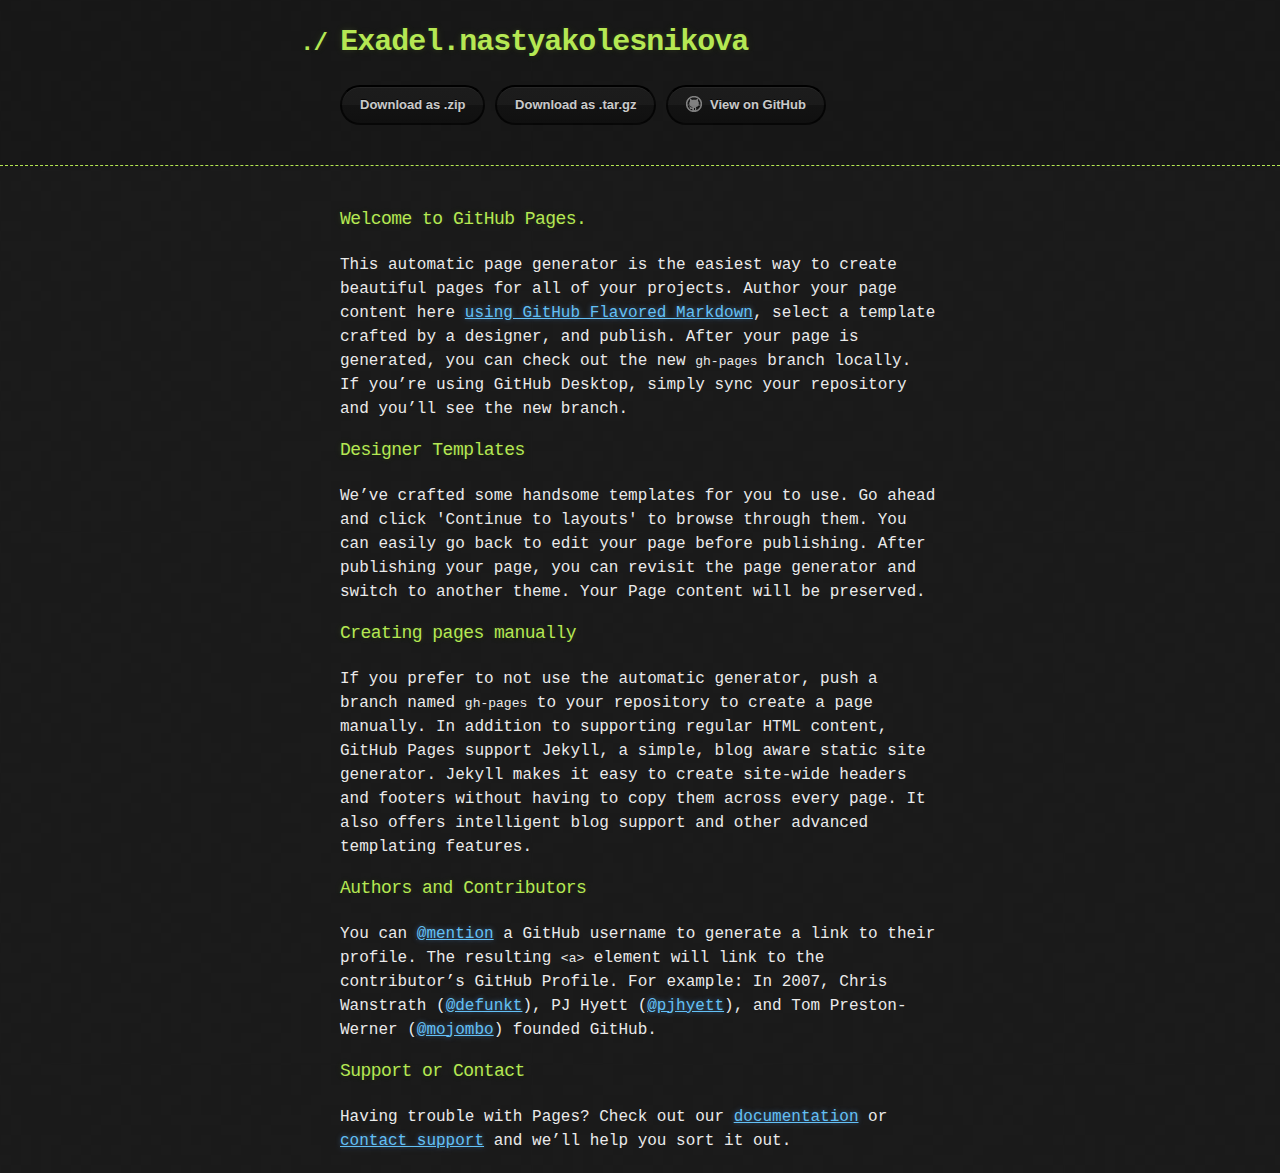
==== index.html @ a344540a "Create gh-pages branch via GitHub" ====
<!DOCTYPE html>
<html>
  <head>
    <meta charset='utf-8'>
    <meta http-equiv="X-UA-Compatible" content="chrome=1">

    <link rel="stylesheet" type="text/css" href="stylesheets/stylesheet.css" media="screen">
    <link rel="stylesheet" type="text/css" href="stylesheets/github-dark.css" media="screen">
    <link rel="stylesheet" type="text/css" href="stylesheets/print.css" media="print">

    <title>Exadel.nastyakolesnikova by Beshenka</title>
  </head>

  <body>

    <header>
      <div class="container">
        <h1>Exadel.nastyakolesnikova</h1>
        <h2></h2>

        <section id="downloads">
          <a href="https://github.com/Beshenka/Exadel.NastyaKolesnikova/zipball/master" class="btn">Download as .zip</a>
          <a href="https://github.com/Beshenka/Exadel.NastyaKolesnikova/tarball/master" class="btn">Download as .tar.gz</a>
          <a href="https://github.com/Beshenka/Exadel.NastyaKolesnikova" class="btn btn-github"><span class="icon"></span>View on GitHub</a>
        </section>
      </div>
    </header>

    <div class="container">
      <section id="main_content">
        <h3>
<a id="welcome-to-github-pages" class="anchor" href="#welcome-to-github-pages" aria-hidden="true"><span aria-hidden="true" class="octicon octicon-link"></span></a>Welcome to GitHub Pages.</h3>

<p>This automatic page generator is the easiest way to create beautiful pages for all of your projects. Author your page content here <a href="https://guides.github.com/features/mastering-markdown/">using GitHub Flavored Markdown</a>, select a template crafted by a designer, and publish. After your page is generated, you can check out the new <code>gh-pages</code> branch locally. If you’re using GitHub Desktop, simply sync your repository and you’ll see the new branch.</p>

<h3>
<a id="designer-templates" class="anchor" href="#designer-templates" aria-hidden="true"><span aria-hidden="true" class="octicon octicon-link"></span></a>Designer Templates</h3>

<p>We’ve crafted some handsome templates for you to use. Go ahead and click 'Continue to layouts' to browse through them. You can easily go back to edit your page before publishing. After publishing your page, you can revisit the page generator and switch to another theme. Your Page content will be preserved.</p>

<h3>
<a id="creating-pages-manually" class="anchor" href="#creating-pages-manually" aria-hidden="true"><span aria-hidden="true" class="octicon octicon-link"></span></a>Creating pages manually</h3>

<p>If you prefer to not use the automatic generator, push a branch named <code>gh-pages</code> to your repository to create a page manually. In addition to supporting regular HTML content, GitHub Pages support Jekyll, a simple, blog aware static site generator. Jekyll makes it easy to create site-wide headers and footers without having to copy them across every page. It also offers intelligent blog support and other advanced templating features.</p>

<h3>
<a id="authors-and-contributors" class="anchor" href="#authors-and-contributors" aria-hidden="true"><span aria-hidden="true" class="octicon octicon-link"></span></a>Authors and Contributors</h3>

<p>You can <a href="https://help.github.com/articles/basic-writing-and-formatting-syntax/#mentioning-users-and-teams" class="user-mention">@mention</a> a GitHub username to generate a link to their profile. The resulting <code>&lt;a&gt;</code> element will link to the contributor’s GitHub Profile. For example: In 2007, Chris Wanstrath (<a href="https://github.com/defunkt" class="user-mention">@defunkt</a>), PJ Hyett (<a href="https://github.com/pjhyett" class="user-mention">@pjhyett</a>), and Tom Preston-Werner (<a href="https://github.com/mojombo" class="user-mention">@mojombo</a>) founded GitHub.</p>

<h3>
<a id="support-or-contact" class="anchor" href="#support-or-contact" aria-hidden="true"><span aria-hidden="true" class="octicon octicon-link"></span></a>Support or Contact</h3>

<p>Having trouble with Pages? Check out our <a href="https://help.github.com/pages">documentation</a> or <a href="https://github.com/contact">contact support</a> and we’ll help you sort it out.</p>
      </section>
    </div>

    
  </body>
</html>
---- stylesheets/stylesheet.css ----
body {
  margin: 0;
  padding: 0;
  background: #151515 url("../images/bkg.png") 0 0;
  color: #eaeaea;
  font: 16px;
  line-height: 1.5;
  font-family: Monaco, "Bitstream Vera Sans Mono", "Lucida Console", Terminal, monospace;
}

/* General & 'Reset' Stuff */

.container {
  width: 90%;
  max-width: 600px;
  margin: 0 auto;
}

section {
  display: block;
  margin: 0 0 20px 0;
}

h1, h2, h3, h4, h5, h6 {
  margin: 0 0 20px;
}

li {
  line-height: 1.4 ;
}

/* Header, <header>
   header   - container
   h1       - project name
   h2       - project description
*/

header {
  background: rgba(0, 0, 0, 0.1);
  width: 100%;
  border-bottom: 1px dashed #b5e853;
  padding: 20px 0;
  margin: 0 0 40px 0;
}

header h1 {
  font-size: 30px;
  line-height: 1.5;
  margin: 0 0 0 -40px;
  font-weight: bold;
  font-family: Monaco, "Bitstream Vera Sans Mono", "Lucida Console", Terminal, monospace;
  color: #b5e853;
  text-shadow: 0 1px 1px rgba(0, 0, 0, 0.1),
               0 0 5px rgba(181, 232, 83, 0.1),
               0 0 10px rgba(181, 232, 83, 0.1);
  letter-spacing: -1px;
  -webkit-font-smoothing: antialiased;
}

header h1:before {
  content: "./ ";
  font-size: 24px;
}

header h2 {
  font-size: 18px;
  font-weight: 300;
  color: #666;
}

#downloads .btn {
  display: inline-block;
  text-align: center;
  margin: 0;
}

/* Main Content
*/

#main_content {
  width: 100%;
  -webkit-font-smoothing: antialiased;
}
section img {
  max-width: 100%
}

h1, h2, h3, h4, h5, h6 {
  font-weight: normal;
  font-family: Monaco, "Bitstream Vera Sans Mono", "Lucida Console", Terminal, monospace;
  color: #b5e853;
  letter-spacing: -0.03em;
  text-shadow: 0 1px 1px rgba(0, 0, 0, 0.1),
               0 0 5px rgba(181, 232, 83, 0.1),
               0 0 10px rgba(181, 232, 83, 0.1);
}

#main_content h1 {
  font-size: 30px;
}

#main_content h2 {
  font-size: 24px;
}

#main_content h3 {
  font-size: 18px;
}

#main_content h4 {
  font-size: 14px;
}

#main_content h5 {
  font-size: 12px;
  text-transform: uppercase;
  margin: 0 0 5px 0;
}

#main_content h6 {
  font-size: 12px;
  text-transform: uppercase;
  color: #999;
  margin: 0 0 5px 0;
}

dt {
  font-style: italic;
  font-weight: bold;
}

ul li {
  list-style: none;
}

ul li:before {
  content: ">>";
  font-family: Monaco, "Bitstream Vera Sans Mono", "Lucida Console", Terminal, monospace;
  font-size: 13px;
  color: #b5e853;
  margin-left: -37px;
  margin-right: 21px;
  line-height: 16px;
}

blockquote {
  color: #aaa;
  padding-left: 10px;
  border-left: 1px dotted #666;
}

pre {
  background: rgba(0, 0, 0, 0.9);
  border: 1px solid rgba(255, 255, 255, 0.15);
  padding: 10px;
  font-size: 14px;
  color: #b5e853;
  border-radius: 2px;
  -moz-border-radius: 2px;
  -webkit-border-radius: 2px;
  text-wrap: normal;
  overflow: auto;
  overflow-y: hidden;
}

table {
  width: 100%;
  margin: 0 0 20px 0;
}

th {
  text-align: left;
  border-bottom: 1px dashed #b5e853;
  padding: 5px 10px;
}

td {
  padding: 5px 10px;
}

hr {
  height: 0;
  border: 0;
  border-bottom: 1px dashed #b5e853;
  color: #b5e853;
}

/* Buttons
*/

.btn {
  display: inline-block;
  background: -webkit-linear-gradient(top, rgba(40, 40, 40, 0.3), rgba(35, 35, 35, 0.3) 50%, rgba(10, 10, 10, 0.3) 50%, rgba(0, 0, 0, 0.3));
  padding: 8px 18px;
  border-radius: 50px;
  border: 2px solid rgba(0, 0, 0, 0.7);
  border-bottom: 2px solid rgba(0, 0, 0, 0.7);
  border-top: 2px solid rgba(0, 0, 0, 1);
  color: rgba(255, 255, 255, 0.8);
  font-family: Helvetica, Arial, sans-serif;
  font-weight: bold;
  font-size: 13px;
  text-decoration: none;
  text-shadow: 0 -1px 0 rgba(0, 0, 0, 0.75);
  box-shadow: inset 0 1px 0 rgba(255, 255, 255, 0.05);
}

.btn:hover {
  background: -webkit-linear-gradient(top, rgba(40, 40, 40, 0.6), rgba(35, 35, 35, 0.6) 50%, rgba(10, 10, 10, 0.8) 50%, rgba(0, 0, 0, 0.8));
}

.btn .icon {
  display: inline-block;
  width: 16px;
  height: 16px;
  margin: 1px 8px 0 0;
  float: left;
}

.btn-github .icon {
  opacity: 0.6;
  background: url("../images/blacktocat.png") 0 0 no-repeat;
}

/* Links
   a, a:hover, a:visited
*/

a {
  color: #63c0f5;
  text-shadow: 0 0 5px rgba(104, 182, 255, 0.5);
}

/* Clearfix */

.cf:before, .cf:after {
  content:"";
  display:table;
}

.cf:after {
  clear:both;
}

.cf {
  zoom:1;
}
---- stylesheets/github-dark.css ----
/*
The MIT License (MIT)

Copyright (c) 2016 GitHub, Inc.

Permission is hereby granted, free of charge, to any person obtaining a copy
of this software and associated documentation files (the "Software"), to deal
in the Software without restriction, including without limitation the rights
to use, copy, modify, merge, publish, distribute, sublicense, and/or sell
copies of the Software, and to permit persons to whom the Software is
furnished to do so, subject to the following conditions:

The above copyright notice and this permission notice shall be included in all
copies or substantial portions of the Software.

THE SOFTWARE IS PROVIDED "AS IS", WITHOUT WARRANTY OF ANY KIND, EXPRESS OR
IMPLIED, INCLUDING BUT NOT LIMITED TO THE WARRANTIES OF MERCHANTABILITY,
FITNESS FOR A PARTICULAR PURPOSE AND NONINFRINGEMENT. IN NO EVENT SHALL THE
AUTHORS OR COPYRIGHT HOLDERS BE LIABLE FOR ANY CLAIM, DAMAGES OR OTHER
LIABILITY, WHETHER IN AN ACTION OF CONTRACT, TORT OR OTHERWISE, ARISING FROM,
OUT OF OR IN CONNECTION WITH THE SOFTWARE OR THE USE OR OTHER DEALINGS IN THE
SOFTWARE.

*/

.pl-c /* comment */ {
  color: #969896;
}

.pl-c1 /* constant, variable.other.constant, support, meta.property-name, support.constant, support.variable, meta.module-reference, markup.raw, meta.diff.header */,
.pl-s .pl-v /* string variable */ {
  color: #0099cd;
}

.pl-e /* entity */,
.pl-en /* entity.name */ {
  color: #9774cb;
}

.pl-smi /* variable.parameter.function, storage.modifier.package, storage.modifier.import, storage.type.java, variable.other */,
.pl-s .pl-s1 /* string source */ {
  color: #ddd;
}

.pl-ent /* entity.name.tag */ {
  color: #7bcc72;
}

.pl-k /* keyword, storage, storage.type */ {
  color: #cc2372;
}

.pl-s /* string */,
.pl-pds /* punctuation.definition.string, string.regexp.character-class */,
.pl-s .pl-pse .pl-s1 /* string punctuation.section.embedded source */,
.pl-sr /* string.regexp */,
.pl-sr .pl-cce /* string.regexp constant.character.escape */,
.pl-sr .pl-sre /* string.regexp source.ruby.embedded */,
.pl-sr .pl-sra /* string.regexp string.regexp.arbitrary-repitition */ {
  color: #3c66e2;
}

.pl-v /* variable */ {
  color: #fb8764;
}

.pl-id /* invalid.deprecated */ {
  color: #e63525;
}

.pl-ii /* invalid.illegal */ {
  color: #f8f8f8;
  background-color: #e63525;
}

.pl-sr .pl-cce /* string.regexp constant.character.escape */ {
  font-weight: bold;
  color: #7bcc72;
}

.pl-ml /* markup.list */ {
  color: #c26b2b;
}

.pl-mh /* markup.heading */,
.pl-mh .pl-en /* markup.heading entity.name */,
.pl-ms /* meta.separator */ {
  font-weight: bold;
  color: #264ec5;
}

.pl-mq /* markup.quote */ {
  color: #00acac;
}

.pl-mi /* markup.italic */ {
  font-style: italic;
  color: #ddd;
}

.pl-mb /* markup.bold */ {
  font-weight: bold;
  color: #ddd;
}

.pl-md /* markup.deleted, meta.diff.header.from-file */ {
  color: #bd2c00;
  background-color: #ffecec;
}

.pl-mi1 /* markup.inserted, meta.diff.header.to-file */ {
  color: #55a532;
  background-color: #eaffea;
}

.pl-mdr /* meta.diff.range */ {
  font-weight: bold;
  color: #9774cb;
}

.pl-mo /* meta.output */ {
  color: #264ec5;
}
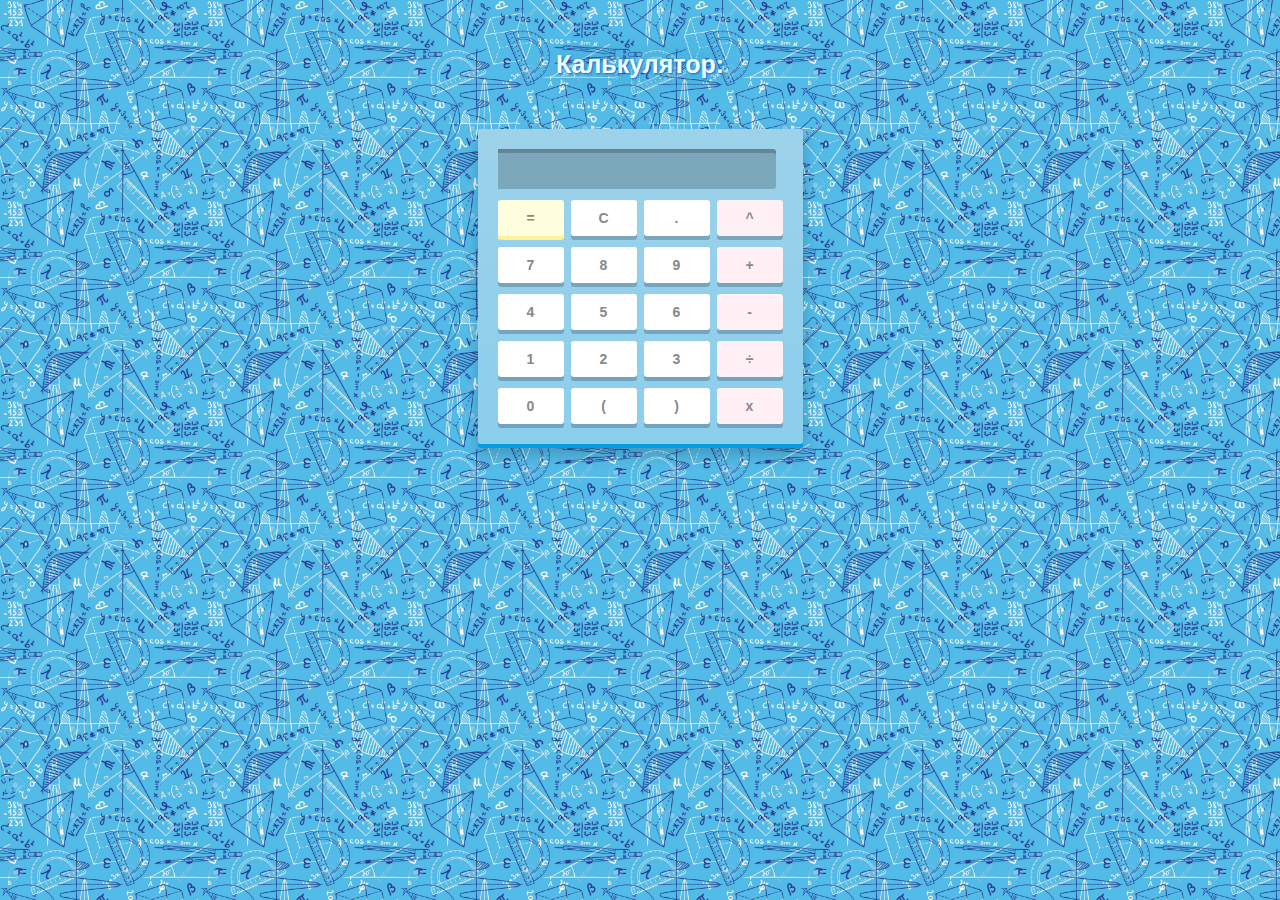
==== commit f89cda3b: "calc'" ====
--- a/index.html
+++ b/index.html
@@ -1,60 +1,47 @@
 <!DOCTYPE html>
 <html>
-  <head>
-    <meta charset='utf-8'>
-    <meta http-equiv="X-UA-Compatible" content="chrome=1">
+<head>
+    <meta charset="utf-8">
+    <link href="CalcCSS.css" rel="stylesheet">
+</head>
+    
+<body>
+    <h1 class = "text">Калькулятор:</h1> 
+    <div id="calculator">
+	<!-- Screen and clear key -->
+	    <div class="top">
+		  <div class="screen"></div>
+	    </div>
+	
+	   <div class="keys">
+		<!-- operators and other keys -->
+            <span class="eval">=</span>
+            <span class="clear">C</span>
+            <span>.</span>
+            <span class="operator">^</span>
+            <span>7</span>
+            <span>8</span>
+            <span>9</span>
+            <span class="operator">+</span>
+            <span>4</span>
+            <span>5</span>
+            <span>6</span>
+            <span class="operator">-</span>
+            <span>1</span>
+            <span>2</span>
+            <span>3</span>
+            <span class="operator">÷</span>
+            <span>0</span>
+            <span>(</span>
+            <span>)</span>
+            <span class="operator">x</span>
+	   </div>
+</div>
 
-    <link rel="stylesheet" type="text/css" href="stylesheets/stylesheet.css" media="screen">
-    <link rel="stylesheet" type="text/css" href="stylesheets/github-dark.css" media="screen">
-    <link rel="stylesheet" type="text/css" href="stylesheets/print.css" media="print">
-
-    <title>Exadel.nastyakolesnikova by Beshenka</title>
-  </head>
-
-  <body>
-
-    <header>
-      <div class="container">
-        <h1>Exadel.nastyakolesnikova</h1>
-        <h2></h2>
-
-        <section id="downloads">
-          <a href="https://github.com/Beshenka/Exadel.NastyaKolesnikova/zipball/master" class="btn">Download as .zip</a>
-          <a href="https://github.com/Beshenka/Exadel.NastyaKolesnikova/tarball/master" class="btn">Download as .tar.gz</a>
-          <a href="https://github.com/Beshenka/Exadel.NastyaKolesnikova" class="btn btn-github"><span class="icon"></span>View on GitHub</a>
-        </section>
-      </div>
-    </header>
-
-    <div class="container">
-      <section id="main_content">
-        <h3>
-<a id="welcome-to-github-pages" class="anchor" href="#welcome-to-github-pages" aria-hidden="true"><span aria-hidden="true" class="octicon octicon-link"></span></a>Welcome to GitHub Pages.</h3>
-
-<p>This automatic page generator is the easiest way to create beautiful pages for all of your projects. Author your page content here <a href="https://guides.github.com/features/mastering-markdown/">using GitHub Flavored Markdown</a>, select a template crafted by a designer, and publish. After your page is generated, you can check out the new <code>gh-pages</code> branch locally. If you’re using GitHub Desktop, simply sync your repository and you’ll see the new branch.</p>
-
-<h3>
-<a id="designer-templates" class="anchor" href="#designer-templates" aria-hidden="true"><span aria-hidden="true" class="octicon octicon-link"></span></a>Designer Templates</h3>
-
-<p>We’ve crafted some handsome templates for you to use. Go ahead and click 'Continue to layouts' to browse through them. You can easily go back to edit your page before publishing. After publishing your page, you can revisit the page generator and switch to another theme. Your Page content will be preserved.</p>
-
-<h3>
-<a id="creating-pages-manually" class="anchor" href="#creating-pages-manually" aria-hidden="true"><span aria-hidden="true" class="octicon octicon-link"></span></a>Creating pages manually</h3>
-
-<p>If you prefer to not use the automatic generator, push a branch named <code>gh-pages</code> to your repository to create a page manually. In addition to supporting regular HTML content, GitHub Pages support Jekyll, a simple, blog aware static site generator. Jekyll makes it easy to create site-wide headers and footers without having to copy them across every page. It also offers intelligent blog support and other advanced templating features.</p>
-
-<h3>
-<a id="authors-and-contributors" class="anchor" href="#authors-and-contributors" aria-hidden="true"><span aria-hidden="true" class="octicon octicon-link"></span></a>Authors and Contributors</h3>
-
-<p>You can <a href="https://help.github.com/articles/basic-writing-and-formatting-syntax/#mentioning-users-and-teams" class="user-mention">@mention</a> a GitHub username to generate a link to their profile. The resulting <code>&lt;a&gt;</code> element will link to the contributor’s GitHub Profile. For example: In 2007, Chris Wanstrath (<a href="https://github.com/defunkt" class="user-mention">@defunkt</a>), PJ Hyett (<a href="https://github.com/pjhyett" class="user-mention">@pjhyett</a>), and Tom Preston-Werner (<a href="https://github.com/mojombo" class="user-mention">@mojombo</a>) founded GitHub.</p>
-
-<h3>
-<a id="support-or-contact" class="anchor" href="#support-or-contact" aria-hidden="true"><span aria-hidden="true" class="octicon octicon-link"></span></a>Support or Contact</h3>
-
-<p>Having trouble with Pages? Check out our <a href="https://help.github.com/pages">documentation</a> or <a href="https://github.com/contact">contact support</a> and we’ll help you sort it out.</p>
-      </section>
-    </div>
+<!-- PrefixFree -->
+        <script src="CalckJS.js" type="text/javascript"></script>
+    
+</body>
 
     
-  </body>
-</html>
+</html>--- a/CalcCSS.css
+++ b/CalcCSS.css
@@ -0,0 +1,165 @@
+/* Basic reset */
+* {
+	margin: 0px;
+	padding: 0px;
+	box-sizing: border-box;
+	
+	/* Better text styling */
+	font: bold 14px Arial, sans-serif;
+    text-align: center;
+}
+
+font {
+    
+    margin: 100px;
+	padding: 100px;
+    text-align: center;
+    font-family: FANTASY; 
+    
+    
+}
+
+.text {
+    
+    margin-top:  50px;
+    font: bold 25px "century gothic", sans-serif;
+    color: azure;
+    text-shadow:  1px 1px 2px #1B68D3, 0 0 1em #3A9DC1;
+    
+}
+
+/* Finally adding some IE9 fallbacks for gradients to finish things up */
+/* A nice BG gradient */
+
+html {
+	height: 100%;
+	background-size: 200px 200px;
+    background-image: url(Fon.jpg);
+    background-repeat: repeat;
+}
+
+/* Using box shadows to create 3D effects */
+#calculator {
+	width: 325px;
+	height: auto;
+	
+	margin: 50px auto;
+	padding: 20px 20px 9px;
+	
+	background: #9dd2ea;
+	background: linear-gradient(#9dd2ea, #8bceec);
+	border-radius: 3px;
+	box-shadow: 0px 4px #009de4, 0px 10px 15px rgba(0, 0, 0, 0.2);
+}
+
+/* Top portion */
+.top span.clear {
+	float: right;
+}
+
+/* Inset shadow on the screen to create indent */
+.top .screen {
+	height: 40px;
+	width: 312px;
+	
+	float: right;
+	
+	margin: 0 7px 11px 0;
+	
+	background: rgba(0, 0, 0, 0.2);
+	border-radius: 3px;
+	box-shadow: inset 0px 4px rgba(0, 0, 0, 0.2);
+	
+	/* Typography */
+	font-size: 17px;
+	line-height: 40px;
+	color: white;
+	text-shadow: 1px 1px 2px rgba(0, 0, 0, 0.2);
+	text-align: right;
+	letter-spacing: 1px;
+}
+
+/* Clear floats */
+.keys, .top {overflow: hidden;}
+
+/* Applying same to the keys */
+.keys span, .top span.clear {
+	float: left;
+	position: relative;
+	top: 0;
+	
+	cursor: pointer;
+	
+	width: 66px;
+	height: 36px;
+	
+	background: white;
+	border-radius: 3px;
+	box-shadow: 0px 4px rgba(0, 0, 0, 0.2);
+	
+	margin: 0 7px 11px 0;
+	
+	color: #888;
+	line-height: 36px;
+	text-align: center;
+	
+	/* prevent selection of text inside keys */
+	/*user-select: none;*/
+	
+	/* Smoothing out hover and active states using css3 transitions */
+	transition: all 0.2s ease;
+}
+
+/* Remove right margins from operator keys */
+/* style different type of keys (operators/evaluate/clear) differently */
+.keys span.operator {
+	background: #FFF0F5;
+	margin-right: 0;
+}
+
+.keys span.eval {
+	background: #FFFFE0;
+	box-shadow: 0px 4px #FFF197;
+	color: #888e5f;
+}
+
+.top span.clear {
+	background: #ff9fa8;
+	box-shadow: 0px 4px #ff7c87;
+	color: white;
+}
+
+/* Some hover effects */
+.keys span:hover {
+	background: #9c89f6;
+	box-shadow: 0px 4px #6b54d3;
+	color: white;
+}
+
+.keys span.eval:hover {
+	background: #9c89f6;
+	box-shadow: 0px 4px #6b54d3;
+	color: #ffffff;
+}
+
+.top span.clear:hover {
+	background: #f68991;
+	box-shadow: 0px 4px #d3545d;
+	color: white;
+}
+
+/* Simulating "pressed" effect on active state of the keys by removing the box-shadow and moving the keys down a bit */
+.keys span:active {
+	box-shadow: 0px 0px #6b54d3;
+	top: 4px;
+}
+
+.keys span.eval:active {
+	box-shadow: 0px 0px #717a33;
+	top: 4px;
+}
+
+.top span.clear:active {
+	top: 4px;
+	box-shadow: 0px 0px #d3545d;
+}